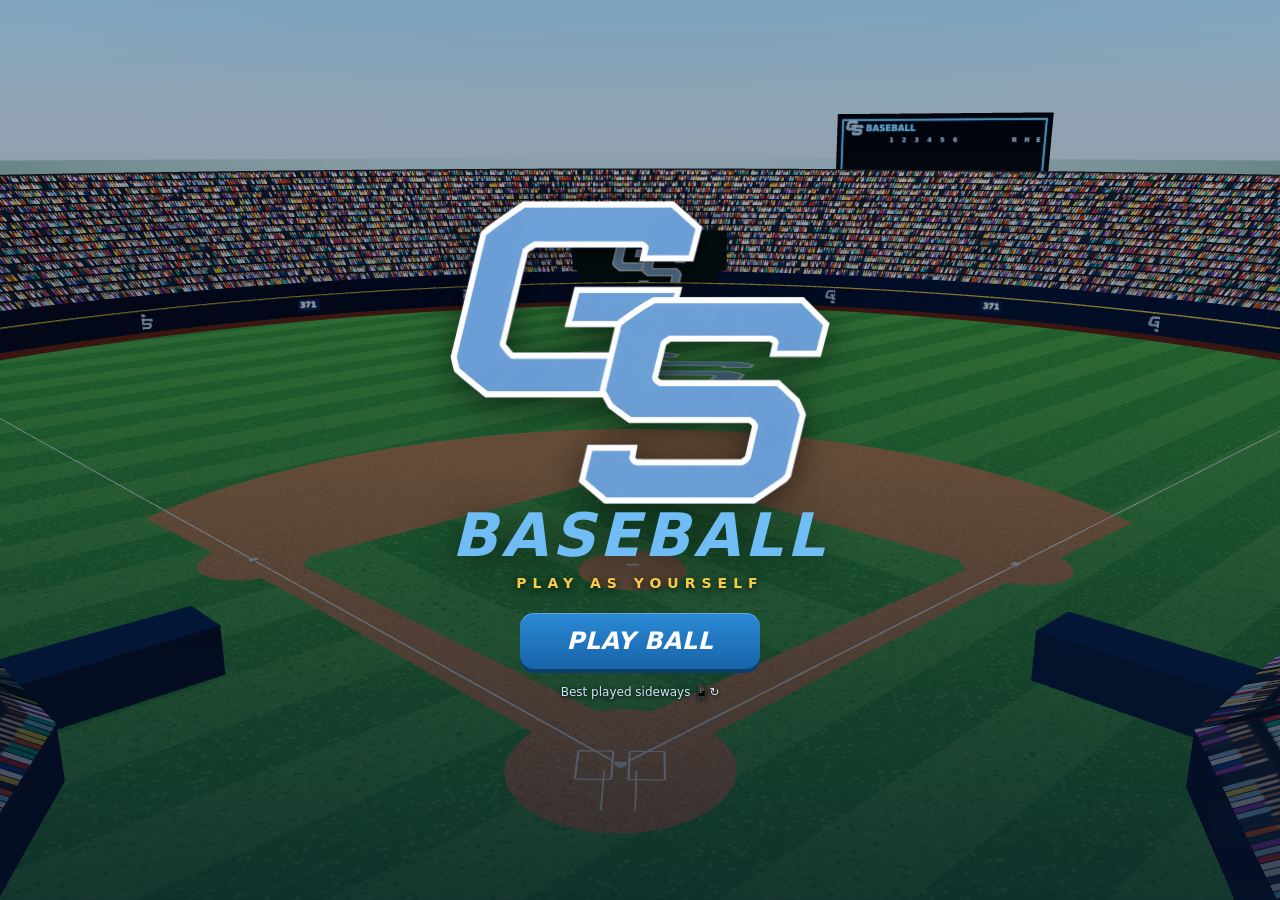
==== game/index.html @ 61e23c30 "Add GS Baseball: The Game to the Instincts tab - New "GS Baseball: The Game" card at the top of Inst" ====
<!doctype html>
<html lang="en">
<head>
<meta charset="utf-8">
<meta name="viewport" content="width=device-width,initial-scale=1,maximum-scale=1,user-scalable=no,viewport-fit=cover">
<title>GS Baseball</title>
<meta name="description" content="GS Baseball — play as yourself.">
<meta name="theme-color" content="#06142b">
<meta name="apple-mobile-web-app-capable" content="yes">
<meta name="mobile-web-app-capable" content="yes">
<meta name="apple-mobile-web-app-status-bar-style" content="black-translucent">
<meta name="apple-mobile-web-app-title" content="GS Baseball">
<link rel="manifest" href="manifest.webmanifest">
<link rel="icon" href="icons/icon-192.png">
<link rel="preload" as="image" href="img/gs-logo-light.png">
<link rel="apple-touch-icon" href="icons/apple-touch-icon.png">
<link rel="stylesheet" href="style.css">
</head>
<body>
<div id="app">
  <canvas id="c"></canvas>
  <div id="stage" class="layer"></div>

  <!-- ===== HUD ===== -->
  <div id="hud" class="hidden">
    <div id="bug">
      <div class="bugTeams">
        <div class="bt" id="bugAway"><i></i><b>GS</b><span>0</span></div>
        <div class="bt" id="bugHome"><i></i><b>RIV</b><span>0</span></div>
      </div>
      <div class="bugMid">
        <div id="bugInn">▲1</div>
        <svg id="bugBases" viewBox="0 0 40 30"><rect id="b2" x="15" y="2" width="10" height="10" transform="rotate(45 20 7)"/><rect id="b3" x="4" y="13" width="10" height="10" transform="rotate(45 9 18)"/><rect id="b1" x="26" y="13" width="10" height="10" transform="rotate(45 31 18)"/></svg>
      </div>
      <div class="bugCount"><div id="bugBS">0-0</div><div id="bugOuts"><i></i><i></i><i></i></div></div>
    </div>
    <div id="derbyBug" class="hidden"><div><b id="dHR">0</b><span>HR</span></div><div><b id="dOuts">10</b><span>OUTS LEFT</span></div><div><b id="dLong">—</b><span>LONGEST</span></div></div>
    <div id="topRight"><button id="skipBtn" class="pill hidden">⏩ SKIP</button><button id="pauseBtn" class="pill">❚❚</button></div>
    <div id="pitchInfo"></div>
    <div id="contactInfo"></div>
    <div id="banner"></div>
    <div id="swingInfo"></div>
    <div id="ticker"></div>
    <div id="batterCard"><div class="bcNum">1</div><div><div class="bcName">MJ EUBANKS</div><div class="bcLine">0-0 TODAY</div></div></div>
    <div id="batBtns" class="hidden"><button id="powerBtn" class="tog">POWER</button><button id="buntBtn" class="tog">BUNT</button><div class="hint">TAP THE BALL TO SWING</div></div>
    <div id="pitchUI" class="hidden">
      <div class="hint">TAP THE ZONE TO AIM · PICK A PITCH</div>
      <div class="prow"><button data-p="FB">FASTBALL</button><button data-p="CH">CHANGEUP</button><button data-p="CB">CURVE</button><button data-p="SL">SLIDER</button></div>
    </div>
    <div id="meter" class="hidden"><div id="meterRing"></div><div id="meterCore"></div><div class="mlabel">TAP!</div></div>
    <div id="throwUI" class="hidden">
      <div class="hint">THROW TO</div>
      <button data-b="2" class="tb tb2">2B</button><button data-b="3" class="tb tb3">3B</button><button data-b="1" class="tb tb1">1B</button><button data-b="0" class="tb tb0">HOME</button>
      <button data-b="hold" class="tb tbh">HOLD</button>
    </div>
  </div>

  <!-- ===== SCREENS ===== -->
  <section id="sTitle" class="screen show">
    <div class="titleWrap">
      <div class="logo"><img src="img/gs-logo-light.png" alt="GS"><span class="bb">BASEBALL</span></div>
      <div class="tag">PLAY AS YOURSELF</div>
      <button class="big" id="tStart">PLAY BALL</button>
      <button class="hubBack embedOnly" data-hub>‹ BACK TO GS HUB</button>
      <div class="foot">Best played sideways 📱↻</div>
    </div>
  </section>

  <section id="sPick" class="screen">
    <div class="panel wide">
      <h2>WHO ARE YOU?</h2>
      <p class="sub">Pick yourself from the GS roster.</p>
      <div id="roster" class="roster"></div>
    </div>
  </section>

  <section id="sCard" class="screen">
    <div class="panel side">
      <h2 id="cardTitle">YOUR PLAYER</h2>
      <div class="row"><label>BATS</label><div class="seg" data-k="bats"><button data-v="R">RIGHT</button><button data-v="L">LEFT</button></div></div>
      <div class="row"><label>THROWS</label><div class="seg" data-k="throws"><button data-v="R">RIGHT</button><button data-v="L">LEFT</button></div></div>
      <div class="row"><label>POSITION</label><div class="seg wrap" data-k="pos"></div></div>
      <div class="row"><label>SKIN</label><div class="sw" data-k="skin"></div></div>
      <div class="row"><label>HAIR</label><div class="sw" data-k="hair"></div></div>
      <div class="row"><label>WALK-UP SONG</label><div class="songs" id="songPick"></div></div>
      <button class="big" id="cardDone">DONE</button>
    </div>
  </section>

  <section id="sMenu" class="screen">
    <div class="panel side">
      <div class="menuTop"><img class="menuLogo" src="img/gs-logo-light.png" alt="GS"><button class="hubBack embedOnly" data-hub>‹ GS HUB</button></div>
      <div class="me"><div class="meNum" id="meNum">1</div><div><div class="meHi">WELCOME BACK</div><div class="meName" id="meName">MJ EUBANKS</div><div class="meLine" id="meLine"></div></div></div>
      <div class="modes">
      <button class="big" data-go="team">PLAY BALL<small>Control the whole GS team</small></button>
      <button class="big alt" data-go="me">MY PLAYER<small>Only your at-bats and plays</small></button>
      <button class="big alt" data-go="derby">HOME RUN DERBY<small>10 outs — how many can you hit?</small></button>
      </div>
      <div class="grid2">
        <button data-go="stats">TEAM STATS</button><button data-go="card">EDIT PLAYER</button>
        <button data-go="settings">SETTINGS</button><button data-go="help">HOW TO PLAY</button>
        <button data-go="pick">SWITCH PLAYER</button><button data-go="install" class="appOnly">GET THE APP</button><button class="embedOnly" data-hub>BACK TO GS HUB</button>
      </div>
    </div>
  </section>

  <section id="sSettings" class="screen">
    <div class="panel side">
      <h2>SETTINGS</h2>
      <div class="row"><label>DIFFICULTY</label><div class="seg" data-s="difficulty"><button data-v="0">ROOKIE</button><button data-v="1">PRO</button><button data-v="2">ALL-STAR</button></div></div>
      <div class="row"><label>INNINGS</label><div class="seg" data-s="innings"><button data-v="3">3</button><button data-v="6">6</button><button data-v="9">9</button></div></div>
      <div class="row"><label>GS BATS</label><div class="seg" data-s="gsHome"><button data-v="false">FIRST (AWAY)</button><button data-v="true">SECOND (HOME)</button></div></div>
      <div class="row"><label>STRIKE ZONE BOX</label><div class="seg" data-s="zone"><button data-v="true">SHOW</button><button data-v="false">HIDE</button></div></div>
      <div class="row"><label>SOUND</label><div class="seg" data-s="sound"><button data-v="true">ON</button><button data-v="false">OFF</button></div></div>
      <div class="row"><label>TEAM MUSIC</label><div class="seg" data-s="music"><button data-v="true">ON</button><button data-v="false">OFF</button></div></div>
      <div class="row"><label>ANNOUNCER</label><div class="seg" data-s="announcer"><button data-v="true">ON</button><button data-v="false">OFF</button></div></div>
      <button class="big" data-back>BACK</button>
    </div>
  </section>

  <section id="sStats" class="screen">
    <div class="panel wide">
      <h2>GS TEAM STATS</h2>
      <p class="sub">Saved on this device from every game played here.</p>
      <div class="tableWrap"><table id="statsTable"></table></div>
      <button class="big" data-back>BACK</button>
    </div>
  </section>

  <section id="sHelp" class="screen">
    <div class="panel wide help">
      <h2>HOW TO PLAY</h2>
      <h3>⚾ HITTING</h3>
      <p>Watch the pitcher. <b>Tap the ball</b> as it reaches the plate. Tap too early and you'll pull it foul; too late and you'll hit it the other way. On Pro and All-Star, <b>where</b> you tap matters too: tap above the ball for a grounder, below it for a fly ball.</p>
      <p><b>POWER</b> swings hit it harder but are harder to time. <b>BUNT</b> squares you up; tap to bunt.</p>
      <h3>🎯 PITCHING</h3>
      <p>Tap the strike zone to aim, then pick a pitch. A ring shrinks around your target: <b>tap when it lines up</b> for a perfect pitch. Mix fastballs with off-speed pitches to fool hitters.</p>
      <h3>🧤 FIELDING</h3>
      <p>Your fielders run to the ball on their own. When one of them catches it, <b>tap the base to throw to</b>. The glowing base is the smart play. If you wait too long, they'll make the throw themselves.</p>
      <h3>🏃 RUNNING</h3>
      <p>Runners are smart. They tag up, take extra bases when they can make it, and slide into close plays.</p>
      <button class="big" data-back>GOT IT</button>
    </div>
  </section>

  <section id="sInstall" class="screen">
    <div class="panel wide help">
      <h2>PUT GS BASEBALL ON YOUR PHONE</h2>
      <h3> iPHONE / iPAD</h3>
      <p>Open this page in <b>Safari</b> → tap the <b>Share</b> button (square with arrow) → <b>Add to Home Screen</b> → <b>Add</b>.</p>
      <h3>🤖 ANDROID</h3>
      <p>Open this page in <b>Chrome</b> → tap <b>⋮</b> → <b>Install app</b> (or <b>Add to Home screen</b>).</p>
      <p>After that it opens full-screen like a regular app and works without internet.</p>
      <button class="big hidden" id="installBtn">INSTALL NOW</button>
      <button class="big" data-back>BACK</button>
    </div>
  </section>

  <section id="sPause" class="screen dim">
    <div class="panel small">
      <h2>PAUSED</h2>
      <button class="big" id="resumeBtn">RESUME</button>
      <button class="big alt" data-go="help">HOW TO PLAY</button>
      <button class="big alt" id="quitBtn">QUIT TO MENU</button>
    </div>
  </section>

  <section id="sOver" class="screen dim">
    <div class="panel wide">
      <h2 id="overTitle">FINAL</h2>
      <div class="tableWrap"><table id="lineTable" class="line"></table></div>
      <div id="potg"></div>
      <div class="tableWrap"><table id="boxTable"></table></div>
      <div class="grid2"><button class="big" id="againBtn">PLAY AGAIN</button><button class="big alt" id="menuBtn">MENU</button></div>
    </div>
  </section>

  <div id="rotate" class="hidden"><div>📱↻</div><p>Turn your phone sideways<br>for the best view</p><button id="rotateOk">PLAY ANYWAY</button></div>
</div>
<script type="module" src="js/main.js"></script>
</body>
</html>
---- game/style.css ----
:root {
  --navy: #06142b; --navy2: #0b2b53; --blue: #70bdf5; --gold: #ffd34d; --red: #e8506a; --green: #47d18c;
  --panel: rgba(6, 20, 43, 0.92); --line: rgba(112, 189, 245, 0.28);
  --safeT: env(safe-area-inset-top, 0px); --safeB: env(safe-area-inset-bottom, 0px); --safeL: env(safe-area-inset-left, 0px); --safeR: env(safe-area-inset-right, 0px);
}
* { box-sizing: border-box; -webkit-tap-highlight-color: transparent; }
html, body { margin: 0; height: 100%; background: var(--navy); color: #fff; overflow: hidden; overscroll-behavior: none;
  font-family: -apple-system, BlinkMacSystemFont, "SF Pro Display", "Segoe UI", Roboto, system-ui, sans-serif; -webkit-user-select: none; user-select: none; touch-action: manipulation; }
#app { position: fixed; inset: 0; }
#c { position: absolute; inset: 0; width: 100%; height: 100%; display: block; }
.layer { position: absolute; inset: 0; touch-action: none; }
.hidden { display: none !important; }
button { font: inherit; color: #fff; cursor: pointer; border: 0; }

/* ---------- screens ---------- */
.screen { position: absolute; inset: 0; display: none; align-items: center; justify-content: flex-start; padding: calc(12px + var(--safeT)) calc(16px + var(--safeR)) calc(12px + var(--safeB)) calc(16px + var(--safeL)); overflow-y: auto; }
.screen.show { display: flex; }
.screen.dim { background: rgba(3, 10, 22, 0.55); justify-content: center; }
#sTitle { justify-content: center; background: linear-gradient(180deg, rgba(6,20,43,.15), rgba(6,20,43,.75)); }
.titleWrap { text-align: center; }
.logo { display: flex; flex-direction: column; align-items: center; line-height: .85; font-style: italic; font-weight: 900; letter-spacing: -1px; filter: drop-shadow(0 6px 18px rgba(0,0,0,.55)); }
.logo img { width: clamp(180px, 46vmin, 380px); height: auto; margin-bottom: 6px; }
.menuLogo { display: block; width: 92px; margin: 0 0 8px; }
.bt .lg { width: 26px; height: 20px; object-fit: contain; margin-left: 2px; }
.logo .gs { font-size: clamp(88px, 22vmin, 170px); color: #fff; -webkit-text-stroke: 4px var(--blue); paint-order: stroke fill; }
.logo .bb { font-size: clamp(30px, 8vmin, 60px); color: var(--blue); letter-spacing: 4px; }
.tag { margin: 14px 0 22px; font-weight: 900; letter-spacing: 6px; color: var(--gold); font-size: 14px; text-shadow: 0 2px 8px #000; }
.foot { margin-top: 16px; font-size: 12px; color: #cfe3f6; text-shadow: 0 1px 4px #000; }
.panel { background: var(--panel); border: 1px solid var(--line); border-radius: 18px; padding: 18px; box-shadow: 0 20px 60px rgba(0,0,0,.45); backdrop-filter: blur(6px); -webkit-backdrop-filter: blur(6px); margin: auto 0; }
.panel.side { width: min(440px, 100%); }
.panel.wide { width: min(860px, 100%); margin: auto; }
.panel.small { width: min(340px, 100%); }
h2 { margin: 0 0 4px; font-style: italic; font-weight: 900; font-size: 26px; letter-spacing: .5px; }
h3 { margin: 16px 0 4px; font-size: 15px; color: var(--blue); letter-spacing: 1px; }
.sub { margin: 0 0 12px; color: #a9c1da; font-size: 13px; }
.help p { margin: 4px 0; color: #dbe8f5; font-size: 14px; line-height: 1.45; }
button.big { display: block; width: 100%; margin-top: 10px; padding: 14px 16px; border-radius: 14px; background: linear-gradient(180deg, #2b8ad6, #1764a8); font-weight: 900; font-style: italic; font-size: 19px; letter-spacing: .5px; text-align: left; box-shadow: inset 0 1px 0 rgba(255,255,255,.25), 0 4px 0 #0c3e6b; }
button.big:active { transform: translateY(2px); box-shadow: inset 0 1px 0 rgba(255,255,255,.25), 0 2px 0 #0c3e6b; }
button.big small { display: block; font-style: normal; font-weight: 600; font-size: 12px; color: #d6eaff; margin-top: 2px; letter-spacing: 0; }
button.big.alt { background: linear-gradient(180deg, #17375f, #0f2847); box-shadow: inset 0 1px 0 rgba(255,255,255,.12), 0 4px 0 #071830; }
#sTitle button.big { text-align: center; width: 240px; margin: 0 auto; font-size: 24px; }
.grid2 { display: grid; grid-template-columns: 1fr 1fr; gap: 8px; margin-top: 10px; }
.grid2 button { padding: 11px 8px; border-radius: 12px; background: #10284a; border: 1px solid var(--line); font-weight: 800; font-size: 13px; }
.grid2 button.big { margin-top: 0; text-align: center; }
.me { display: flex; gap: 14px; align-items: center; margin-bottom: 6px; }
.meNum { width: 64px; height: 64px; border-radius: 14px; background: var(--navy2); border: 2px solid var(--blue); display: grid; place-items: center; font-weight: 900; font-size: 30px; font-style: italic; }
.meHi { font-size: 11px; letter-spacing: 2px; color: var(--blue); font-weight: 800; }
.meName { font-size: 24px; font-weight: 900; font-style: italic; line-height: 1.05; }
.meLine { font-size: 12px; color: #a9c1da; margin-top: 3px; }
.roster { display: grid; grid-template-columns: repeat(auto-fill, minmax(150px, 1fr)); gap: 8px; }
.roster button { display: flex; align-items: center; gap: 10px; padding: 10px; border-radius: 12px; background: #10284a; border: 1px solid var(--line); text-align: left; }
.roster button:active, .roster button.sel { background: #1b4b80; border-color: var(--blue); }
.roster .n { width: 42px; height: 42px; flex: none; border-radius: 10px; background: var(--navy2); display: grid; place-items: center; font-weight: 900; font-size: 19px; font-style: italic; border: 1px solid var(--blue); }
.roster .nm { font-weight: 800; font-size: 14px; line-height: 1.1; }
.roster .ps { font-size: 11px; color: #9fb6cf; }
.row { margin-top: 12px; }
.row label { display: block; font-size: 11px; letter-spacing: 1.5px; font-weight: 800; color: #9fb6cf; margin-bottom: 5px; }
.seg { display: flex; gap: 6px; }
.seg.wrap { flex-wrap: wrap; }
.seg button { flex: 1; padding: 10px 6px; border-radius: 10px; background: #10284a; border: 1px solid var(--line); font-weight: 800; font-size: 13px; min-width: 44px; }
.seg button.on { background: #1f6fb5; border-color: var(--blue); }
.sw { display: flex; gap: 8px; flex-wrap: wrap; }
.sw button { width: 38px; height: 38px; border-radius: 50%; border: 3px solid transparent; }
.sw button.on { border-color: #fff; box-shadow: 0 0 0 2px var(--blue); }
.songs { display: grid; gap: 6px; }
.songs .song { display: flex; align-items: center; gap: 8px; padding: 9px 10px; border-radius: 10px; background: #10284a; border: 1px solid var(--line); font-weight: 800; font-size: 14px; text-align: left; }
.songs .song.on { background: #1f6fb5; border-color: var(--blue); }
.songs .song span { flex: 1; }
.songs .song i { font-style: normal; font-size: 12px; padding: 4px 9px; border-radius: 8px; background: rgba(255,255,255,.12); }
.tableWrap { overflow-x: auto; margin: 6px 0; }
table { border-collapse: collapse; width: 100%; font-size: 13px; }
th, td { padding: 6px 7px; text-align: center; white-space: nowrap; border-bottom: 1px solid rgba(255,255,255,.07); }
th { color: #9fb6cf; font-size: 11px; letter-spacing: 1px; }
td:first-child, th:first-child { text-align: left; }
tr.mine td { background: rgba(112, 189, 245, .16); }
table.line td { font-weight: 800; font-size: 16px; }
table.line td.tot { color: var(--gold); }
#potg { margin: 8px 0; padding: 10px 12px; border-radius: 12px; background: linear-gradient(90deg, rgba(255,211,77,.18), transparent); border-left: 4px solid var(--gold); font-weight: 800; }
#potg small { display: block; color: var(--gold); font-size: 11px; letter-spacing: 2px; }

/* ---------- HUD ---------- */
#hud { position: absolute; inset: 0; pointer-events: none; }
#hud button { pointer-events: auto; }
#bug { position: absolute; top: calc(8px + var(--safeT)); left: calc(8px + var(--safeL)); display: flex; align-items: stretch; background: rgba(4, 12, 26, .88); border-radius: 10px; overflow: hidden; border: 1px solid rgba(255,255,255,.12); box-shadow: 0 6px 20px rgba(0,0,0,.35); }
.bugTeams { display: flex; flex-direction: column; }
.bt { display: flex; align-items: center; gap: 6px; padding: 3px 8px 3px 0; min-width: 92px; font-weight: 900; font-size: 15px; }
.bt i { width: 5px; align-self: stretch; }
.bt b { flex: 1; letter-spacing: .5px; }
.bt span { font-size: 18px; min-width: 18px; text-align: right; }
.bt.bat b::after { content: ' ●'; color: var(--gold); font-size: 9px; vertical-align: middle; }
.bugMid { display: flex; flex-direction: column; align-items: center; justify-content: center; padding: 2px 8px; background: rgba(255,255,255,.05); }
#bugInn { font-weight: 900; font-size: 13px; color: var(--gold); }
#bugBases { width: 40px; height: 28px; }
#bugBases rect { fill: none; stroke: #cfdbe8; stroke-width: 1.6; }
#bugBases rect.on { fill: var(--gold); stroke: var(--gold); }
.bugCount { display: flex; flex-direction: column; align-items: center; justify-content: center; padding: 2px 9px; }
#bugBS { font-weight: 900; font-size: 17px; }
#bugOuts { display: flex; gap: 3px; margin-top: 2px; }
#bugOuts i { width: 8px; height: 8px; border-radius: 50%; border: 1.5px solid #cfdbe8; }
#bugOuts i.on { background: var(--red); border-color: var(--red); }
#derbyBug { position: absolute; top: calc(8px + var(--safeT)); left: calc(8px + var(--safeL)); display: flex; gap: 2px; background: rgba(4,12,26,.88); border-radius: 10px; overflow: hidden; border: 1px solid rgba(255,255,255,.12); }
#derbyBug div { padding: 6px 12px; text-align: center; }
#derbyBug b { display: block; font-size: 22px; font-weight: 900; font-style: italic; color: var(--gold); }
#derbyBug span { font-size: 9px; letter-spacing: 1.5px; color: #9fb6cf; font-weight: 800; }
#topRight { position: absolute; top: calc(8px + var(--safeT)); right: calc(8px + var(--safeR)); display: flex; gap: 6px; }
.pill { padding: 9px 13px; border-radius: 10px; background: rgba(4,12,26,.82); border: 1px solid rgba(255,255,255,.15); font-weight: 900; font-size: 13px; }
#pitchInfo { position: absolute; top: calc(54px + var(--safeT)); right: calc(10px + var(--safeR)); font-weight: 900; font-size: 13px; padding: 5px 10px; border-radius: 8px; background: rgba(4,12,26,.75); opacity: 0; transition: opacity .3s; }
#pitchInfo.show { opacity: 1; }
#contactInfo { position: absolute; top: calc(48px + var(--safeT)); left: 50%; transform: translateX(-50%); display: flex; gap: 1px; border-radius: 10px; overflow: hidden; opacity: 0; transition: opacity .3s; }
#contactInfo.show { opacity: 1; }
#contactInfo div { background: rgba(4,12,26,.85); padding: 4px 11px; text-align: center; }
#contactInfo b { display: block; font-size: 18px; font-weight: 900; font-style: italic; }
#contactInfo span { font-size: 9px; letter-spacing: 1.2px; color: #9fb6cf; font-weight: 800; }
#banner { position: absolute; left: 50%; top: 34%; transform: translate(-50%, -50%) scale(.8); font-size: clamp(30px, 8vmin, 64px); font-weight: 900; font-style: italic; letter-spacing: -.5px; white-space: nowrap; text-shadow: 0 4px 0 rgba(0,0,0,.45), 0 0 30px rgba(0,0,0,.4); opacity: 0; transition: opacity .18s, transform .25s cubic-bezier(.2,1.6,.4,1); -webkit-text-stroke: 1.5px rgba(0,0,0,.35); }
#banner.show { opacity: 1; transform: translate(-50%, -50%) scale(1); }
#banner.k-out { color: #ff8a9b; } #banner.k-strike { color: #fff; } #banner.k-ball { color: #bfe3ff; } #banner.k-safe { color: var(--green); } #banner.k-run { color: var(--gold); }
#banner.k-hr { color: var(--gold); font-size: clamp(44px, 13vmin, 110px); animation: hrpulse .5s ease-in-out infinite alternate; }
@keyframes hrpulse { to { transform: translate(-50%, -50%) scale(1.08); } }
#swingInfo { position: absolute; left: 50%; top: 47%; transform: translateX(-50%); font-weight: 900; font-size: 15px; color: #ffd6dd; opacity: 0; transition: opacity .3s; text-shadow: 0 2px 4px #000; }
#swingInfo.show { opacity: 1; }
#ticker { position: absolute; left: 50%; top: calc(10px + var(--safeT)); transform: translateX(-50%); max-width: min(520px, 46vw); padding: 7px 14px; border-radius: 10px; background: rgba(4,12,26,.8); font-weight: 700; font-size: 13px; text-align: center; }
#ticker:empty { display: none; }
#batterCard { position: absolute; left: calc(8px + var(--safeL)); bottom: calc(8px + var(--safeB)); display: flex; align-items: center; gap: 8px; padding: 6px 12px 6px 6px; border-radius: 12px; background: rgba(4,12,26,.85); border: 1px solid rgba(255,255,255,.12); }
.bcNum { width: 36px; height: 36px; border-radius: 8px; display: grid; place-items: center; font-weight: 900; font-size: 18px; font-style: italic; background: var(--navy2); border: 1px solid var(--blue); }
.bcName { font-weight: 900; font-size: 14px; font-style: italic; }
.bcLine { font-size: 11px; color: #a9c1da; font-weight: 700; }
#batterCard.me .bcNum { background: var(--gold); color: #1a1300; border-color: #fff; }
#batBtns { position: absolute; right: calc(10px + var(--safeR)); bottom: calc(10px + var(--safeB)); display: flex; gap: 8px; align-items: flex-end; flex-wrap: wrap; justify-content: flex-end; max-width: 240px; }
.tog { padding: 12px 14px; border-radius: 12px; background: rgba(4,12,26,.82); border: 2px solid rgba(255,255,255,.2); font-weight: 900; font-size: 13px; }
.tog.on { background: var(--gold); color: #1a1300; border-color: #fff; }
.hint { width: 100%; text-align: right; font-size: 10px; font-weight: 800; letter-spacing: 1.5px; color: #e6f1fb; text-shadow: 0 1px 3px #000; }
#pitchUI { position: absolute; left: 50%; bottom: calc(10px + var(--safeB)); transform: translateX(-50%); width: min(560px, 94vw); }
#pitchUI .hint { text-align: center; margin-bottom: 6px; }
.prow { display: flex; gap: 6px; }
.prow button { flex: 1; padding: 13px 4px; border-radius: 12px; background: rgba(11, 43, 83, .92); border: 2px solid var(--blue); font-weight: 900; font-size: 13px; font-style: italic; }
.prow button:active { background: var(--blue); color: #06142b; }
#meter { position: absolute; width: 0; height: 0; pointer-events: none; }
#meterRing { position: absolute; left: 0; top: 0; border: 4px solid var(--gold); border-radius: 50%; transform: translate(-50%, -50%); box-shadow: 0 0 12px rgba(255, 211, 77, .7); }
#meterCore { position: absolute; left: 0; top: 0; width: 34px; height: 34px; border: 3px solid #fff; border-radius: 50%; transform: translate(-50%, -50%); background: rgba(71, 209, 140, .25); }
.mlabel { position: absolute; left: 0; top: 40px; transform: translateX(-50%); font-weight: 900; font-size: 14px; color: var(--gold); text-shadow: 0 2px 3px #000; }
#throwUI { position: absolute; right: calc(14px + var(--safeR)); bottom: calc(14px + var(--safeB)); width: 200px; height: 190px; }
#throwUI .hint { position: absolute; top: -18px; text-align: center; }
.tb { position: absolute; width: 70px; height: 54px; border-radius: 12px; background: rgba(11,43,83,.92); border: 2px solid var(--blue); font-weight: 900; font-size: 16px; font-style: italic; }
.tb.rec { background: var(--gold); color: #1a1300; border-color: #fff; animation: glow .5s ease-in-out infinite alternate; }
@keyframes glow { to { box-shadow: 0 0 22px rgba(255, 211, 77, .9); } }
.tb2 { left: 65px; top: 0; } .tb3 { left: 0; top: 64px; } .tb1 { left: 130px; top: 64px; } .tb0 { left: 65px; top: 128px; }
.tbh { left: 0; top: 140px; width: 52px; height: 40px; font-size: 11px; background: rgba(4,12,26,.8); border-color: rgba(255,255,255,.25); }
#rotate { position: absolute; inset: 0; z-index: 50; background: rgba(3,10,22,.94); display: flex; flex-direction: column; align-items: center; justify-content: center; text-align: center; font-weight: 800; }
#rotate div { font-size: 64px; animation: rot 1.6s ease-in-out infinite; }
@keyframes rot { 50% { transform: rotate(-90deg); } }
#rotate button { margin-top: 18px; padding: 10px 18px; border-radius: 10px; background: #10284a; border: 1px solid var(--line); font-weight: 800; }
@media (max-height: 430px) {
  .menuLogo { display: none; }
  #sMenu .panel { width: min(640px, 100%); }
  #sMenu .grid2 { grid-template-columns: repeat(3, 1fr); }
  .modes { display: flex; gap: 6px; } .modes button.big { flex: 1; margin-top: 8px; }
  .me { margin-bottom: 0; } .meNum { width: 48px; height: 48px; font-size: 24px; }
  th, td { padding: 4px 6px; }
  table.line td { font-size: 14px; }
  .panel { padding: 12px 14px; }
  button.big { padding: 10px 14px; font-size: 16px; margin-top: 7px; }
  h2 { font-size: 21px; }
  .row { margin-top: 8px; }
}

/* inside GS Baseball Hub */
.embedOnly { display: none !important; }
body.embed .embedOnly { display: block !important; }
body.embed .appOnly { display: none !important; }
.hubBack { margin: 14px auto 0; padding: 9px 16px; border-radius: 10px; background: rgba(4,12,26,.7); border: 1px solid var(--line); font-weight: 800; font-size: 13px; letter-spacing: .5px; }
.menuTop { display: flex; align-items: center; justify-content: space-between; }
.menuTop .hubBack { margin: 0 0 8px; }
@media (max-height: 430px) { .menuTop .hubBack { position: absolute; top: 12px; right: 12px; } #sMenu .panel { position: relative; } }
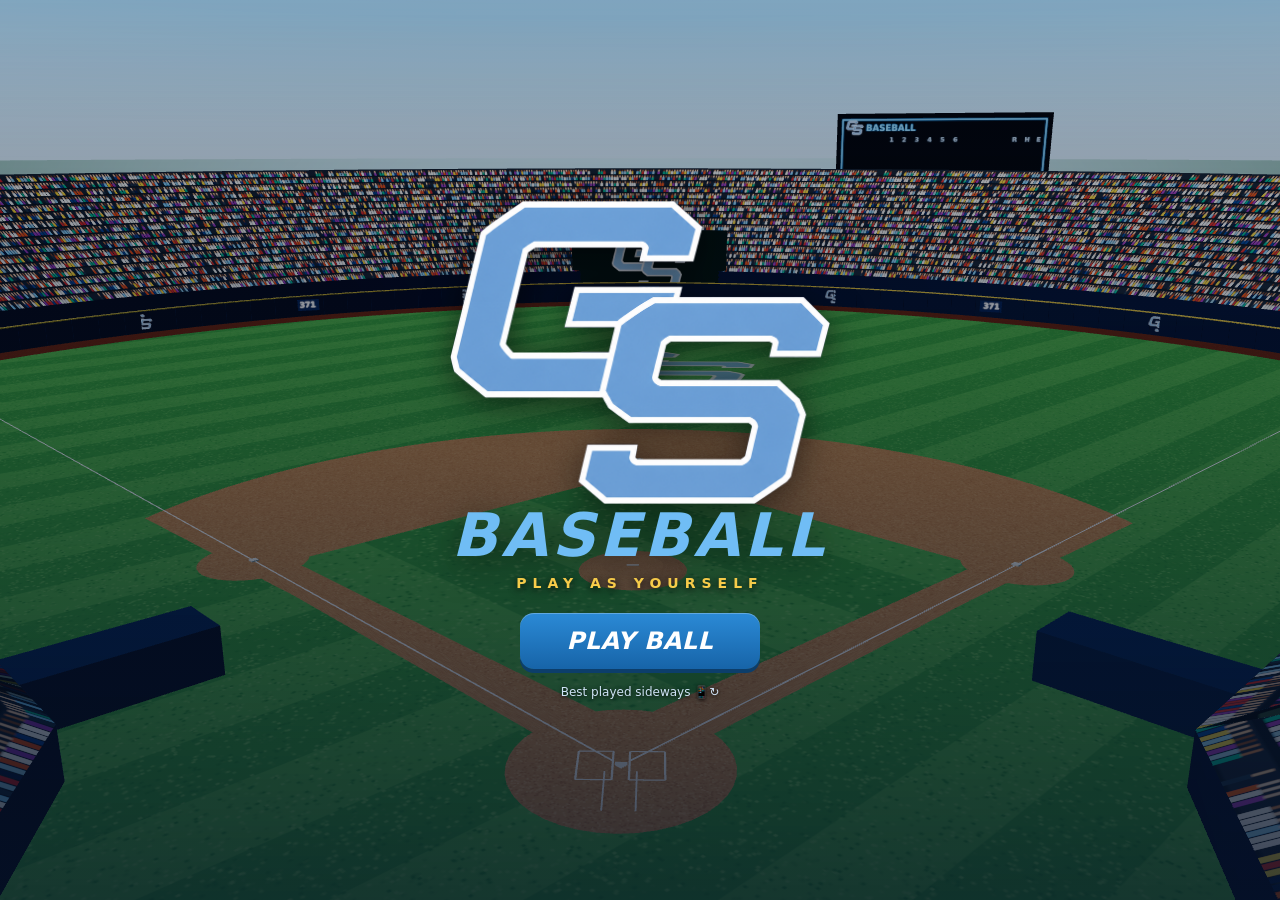
==== commit 0f473ace: "Game: lineup screen, you-call-it baserunning, steals - Lineup screen before Play Ball / My Player: b" ====
--- a/game/index.html
+++ b/game/index.html
@@ -42,6 +42,7 @@
     <div id="swingInfo"></div>
     <div id="ticker"></div>
     <div id="batterCard"><div class="bcNum">1</div><div><div class="bcName">MJ EUBANKS</div><div class="bcLine">0-0 TODAY</div></div></div>
+    <div id="runUI" class="hidden"><div class="ruHead">RUNNERS <span id="ruHint"></span></div><div id="ruList"></div><div class="ruAll" id="ruAll"><button data-r="allback">◀ ALL BACK</button><button data-r="allgo">ALL GO ▶</button></div></div>
     <div id="batBtns" class="hidden"><button id="powerBtn" class="tog">POWER</button><button id="buntBtn" class="tog">BUNT</button><div class="hint">TAP THE BALL TO SWING</div></div>
     <div id="pitchUI" class="hidden">
       <div class="hint">TAP THE ZONE TO AIM · PICK A PITCH</div>
@@ -104,12 +105,25 @@
     </div>
   </section>
 
+  <section id="sLineup" class="screen">
+    <div class="panel wide lineup">
+      <div class="luHead"><div><h2>LINEUP</h2><p class="sub" id="luSub">Set the batting order and positions.</p></div>
+        <div class="luTools"><button id="luHub" class="pill hidden">USE HUB LINEUP</button><button id="luReset" class="pill">RESET</button></div></div>
+      <div id="luWarn" class="luWarn hidden"></div>
+      <div id="luList" class="luList"></div>
+      <div class="luBenchHead">BENCH <span>tap + to add a hitter</span></div>
+      <div id="luBench" class="luBench"></div>
+      <div class="grid2"><button class="big" id="luGo">PLAY BALL</button><button class="big alt" data-back>BACK</button></div>
+    </div>
+  </section>
+
   <section id="sSettings" class="screen">
     <div class="panel side">
       <h2>SETTINGS</h2>
       <div class="row"><label>DIFFICULTY</label><div class="seg" data-s="difficulty"><button data-v="0">ROOKIE</button><button data-v="1">PRO</button><button data-v="2">ALL-STAR</button></div></div>
       <div class="row"><label>INNINGS</label><div class="seg" data-s="innings"><button data-v="3">3</button><button data-v="6">6</button><button data-v="9">9</button></div></div>
       <div class="row"><label>GS BATS</label><div class="seg" data-s="gsHome"><button data-v="false">FIRST (AWAY)</button><button data-v="true">SECOND (HOME)</button></div></div>
+      <div class="row"><label>BASERUNNING</label><div class="seg" data-s="baserun"><button data-v="manual">YOU CALL IT</button><button data-v="auto">AUTO</button></div></div>
       <div class="row"><label>STRIKE ZONE BOX</label><div class="seg" data-s="zone"><button data-v="true">SHOW</button><button data-v="false">HIDE</button></div></div>
       <div class="row"><label>SOUND</label><div class="seg" data-s="sound"><button data-v="true">ON</button><button data-v="false">OFF</button></div></div>
       <div class="row"><label>TEAM MUSIC</label><div class="seg" data-s="music"><button data-v="true">ON</button><button data-v="false">OFF</button></div></div>
@@ -138,7 +152,9 @@
       <h3>🧤 FIELDING</h3>
       <p>Your fielders run to the ball on their own. When one of them catches it, <b>tap the base to throw to</b>. The glowing base is the smart play. If you wait too long, they'll make the throw themselves.</p>
       <h3>🏃 RUNNING</h3>
-      <p>Runners are smart. They tag up, take extra bases when they can make it, and slide into close plays.</p>
+      <p>You're the base coach. During a play, tap <b>GO ▶</b> to send a runner to the next base (tap again to keep him going) or <b>◀ BACK</b> to send him back. <b>ALL GO</b> and <b>ALL BACK</b> move everyone. Forced runners always run.</p>
+      <p>Between pitches, tap <b>STEAL</b> on a runner. He takes off when the pitcher starts his delivery, and the catcher will try to throw him out.</p>
+      <p>On a fly ball, runners wait at the base. After the catch, tap <b>GO</b> to tag up. In Settings, <b>Baserunning: Auto</b> lets the runners decide (you can still send or hold them).</p>
       <button class="big" data-back>GOT IT</button>
     </div>
   </section>
--- a/game/style.css
+++ b/game/style.css
@@ -171,3 +171,50 @@
 .menuTop { display: flex; align-items: center; justify-content: space-between; }
 .menuTop .hubBack { margin: 0 0 8px; }
 @media (max-height: 430px) { .menuTop .hubBack { position: absolute; top: 12px; right: 12px; } #sMenu .panel { position: relative; } }
+
+/* lineup */
+.lineup { width: min(720px, 100%); }
+.luHead { display: flex; justify-content: space-between; align-items: flex-start; gap: 10px; flex-wrap: wrap; }
+.luTools { display: flex; gap: 6px; }
+.luTools .pill { font-size: 12px; }
+.luWarn { margin: 6px 0; padding: 8px 12px; border-radius: 10px; background: rgba(232, 80, 106, .18); border-left: 4px solid var(--red); font-weight: 700; font-size: 13px; display: flex; align-items: center; gap: 10px; justify-content: space-between; }
+.luWarn button { padding: 7px 12px; border-radius: 8px; background: var(--gold); color: #1a1300; font-weight: 900; font-size: 12px; flex: none; }
+.luList { display: grid; gap: 5px; margin-top: 6px; }
+.luRow { display: grid; grid-template-columns: 26px 1fr auto auto auto auto; gap: 6px; align-items: center; padding: 6px 6px 6px 10px; border-radius: 10px; background: #10284a; border: 1px solid var(--line); }
+.luRow.mine { border-color: var(--gold); background: #1c3557; }
+.luRow .o { font-weight: 900; font-style: italic; color: var(--blue); font-size: 16px; }
+.luRow .nm { font-weight: 800; font-size: 14px; white-space: nowrap; overflow: hidden; text-overflow: ellipsis; }
+.luRow .nm small { color: #9fb6cf; font-weight: 700; margin-right: 4px; }
+.luRow .nm i { font-style: normal; font-size: 10px; background: var(--gold); color: #1a1300; padding: 1px 5px; border-radius: 5px; margin-left: 6px; vertical-align: 2px; }
+.luRow button { min-width: 38px; height: 34px; border-radius: 8px; background: rgba(255,255,255,.08); border: 1px solid rgba(255,255,255,.12); font-weight: 900; font-size: 13px; }
+.luRow button:disabled { opacity: .3; }
+.luRow .pos { min-width: 52px; background: #1f6fb5; border-color: var(--blue); }
+.luRow .pos.eh { background: rgba(255,255,255,.1); border-color: rgba(255,255,255,.25); color: #cfe0f2; }
+.luPick { grid-column: 1 / -1; display: flex; flex-wrap: wrap; gap: 5px; padding: 4px 0 2px; }
+.luPick button { min-width: 44px; height: 32px; font-size: 12px; }
+.luPick button.on { background: var(--gold); color: #1a1300; }
+.luPick button.bench { background: rgba(232, 80, 106, .25); border-color: rgba(232, 80, 106, .6); }
+.luBenchHead { margin-top: 12px; font-size: 11px; letter-spacing: 1.5px; font-weight: 800; color: #9fb6cf; }
+.luBenchHead span { letter-spacing: 0; font-weight: 600; margin-left: 6px; }
+.luBench { display: flex; flex-wrap: wrap; gap: 6px; margin-top: 6px; min-height: 20px; }
+.luBench button { display: flex; align-items: center; gap: 6px; padding: 7px 10px; border-radius: 10px; background: rgba(255,255,255,.06); border: 1px dashed rgba(255,255,255,.25); font-weight: 800; font-size: 13px; }
+.luBench button b { color: var(--gold); font-size: 15px; }
+.luBench .none { color: #9fb6cf; font-size: 12px; }
+@media (max-height: 430px) { .luRow { padding: 3px 4px 3px 8px; } .luRow button { height: 30px; } }
+
+/* baserunning */
+#runUI { position: absolute; left: calc(8px + var(--safeL)); bottom: calc(62px + var(--safeB)); width: 236px; padding: 7px; border-radius: 12px; background: rgba(4,12,26,.86); border: 1px solid rgba(255,255,255,.14); pointer-events: auto; }
+.ruHead { font-size: 10px; letter-spacing: 1.5px; font-weight: 900; color: #9fb6cf; margin: 0 2px 5px; }
+.ruHead span { letter-spacing: .3px; font-weight: 700; color: var(--gold); margin-left: 4px; }
+.ruRow { display: grid; grid-template-columns: 1fr auto auto; gap: 5px; align-items: center; margin-top: 4px; }
+.ruRow .who { font-weight: 900; font-size: 12px; font-style: italic; white-space: nowrap; overflow: hidden; text-overflow: ellipsis; }
+.ruRow .who em { display: block; font-style: normal; font-weight: 700; font-size: 10px; color: #a9c1da; }
+.ruRow .who em b { color: var(--gold); }
+#runUI button { height: 38px; min-width: 52px; padding: 0 9px; border-radius: 9px; background: rgba(11,43,83,.95); border: 2px solid var(--blue); font-weight: 900; font-size: 12px; }
+#runUI button.go { background: #1d7a46; border-color: var(--green); }
+#runUI button.back { background: #5a2330; border-color: var(--red); }
+#runUI button.steal { min-width: 108px; }
+#runUI button.steal.on { background: var(--gold); color: #1a1300; border-color: #fff; }
+#runUI button:disabled { opacity: .35; }
+.ruAll { display: grid; grid-template-columns: 1fr 1fr; gap: 5px; margin-top: 6px; }
+@media (max-height: 430px) { #runUI { bottom: calc(54px + var(--safeB)); width: 220px; padding: 5px; } #runUI button { height: 33px; } }
